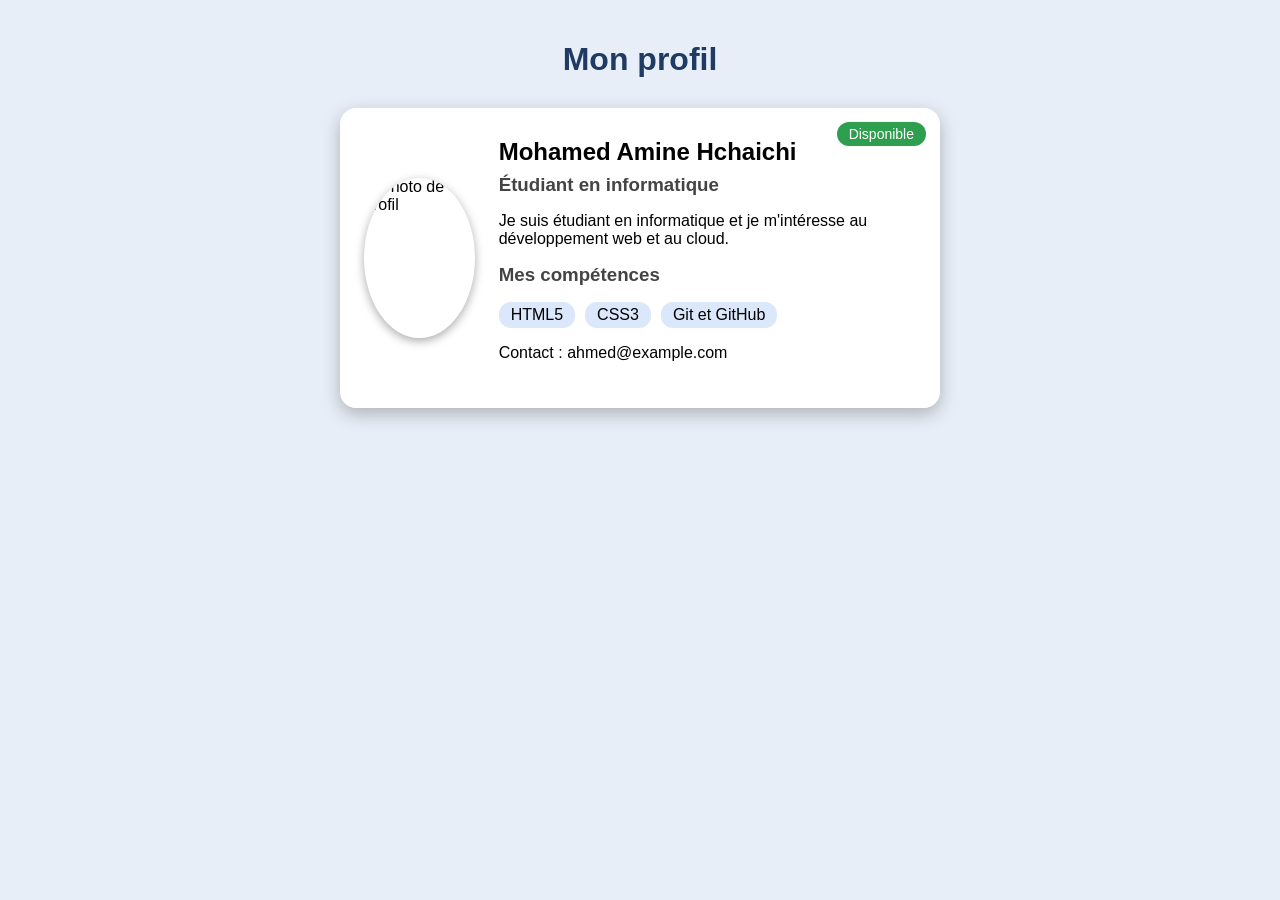
==== index.html @ 1f31fbaf "Add files via upload" ====
<!doctype html>
<html lang="fr">
  <head>
    <meta charset="UTF-8" />
    <meta name="viewport" content="width=device-width, initial-scale=1.0" />
    <title>Mon profil</title>
    <link rel="stylesheet" href="style.css" />
    <style>
      ul {
        list-style-type: circle;
      }
    </style>
  </head>

  <body>
    <h1>Mon profil</h1>
    <div class="carte">
      <span class="badge">Disponible</span>
      <img src="images/profil.jpg" alt="Photo de profil" />
      <div class="infos">
        <h2>Mohamed Amine Hchaichi</h2>
        <h3>Étudiant en informatique</h3>
        <p>
          Je suis étudiant en informatique et je m'intéresse au développement
          web et au cloud.
        </p>
        <h3>Mes compétences</h3>
        <ul>
          <li>HTML5</li>
          <li>CSS3</li>
          <li>Git et GitHub</li>
        </ul>
        <p>Contact : ahmed@example.com</p>
      </div>
    </div>
  </body>
</html>
---- style.css ----
body {
    background-color: #e8eef7;
    font-family: "Segoe UI", Arial, sans-serif;
    margin: 0;
    padding: 20px;
}
h1 { text-align: center; color: #1f3b63; }


.carte {
    position: relative;              
    display: flex;           
    gap: 24px;
    align-items: center;
    width: 600px;
    max-width: 100%;
    box-sizing: border-box;
    padding: 30px 24px;
    margin: 30px auto;
    background-color: #ffffff;
    border-radius: 16px;
    box-shadow: 0 6px 18px rgba(0,0,0,.25);
}


.badge {
    position: absolute;
    top: 14px;
    right: 14px;
    background-color: #2e9e4f;
    color: white;
    padding: 4px 12px;
    border-radius: 20px;
    font-size: 14px;
}


.carte img {
    width: 160px;
    height: 160px;
    object-fit: cover;
    border-radius: 50%;
    box-shadow: 0 3px 10px rgba(14, 13, 13, 0.35);
    transition: transform .3s;
}
.carte img:hover { transform: scale(1.08) rotate(3deg); }

.infos h2 { margin: 0; }
.infos h3 { margin: 8px 0; color: #444; }
.infos ul { display: flex; gap: 10px; list-style: none; padding: 0; flex-wrap: wrap; }
.infos li { background-color: #dbe7fb; padding: 4px 12px; border-radius: 12px; }
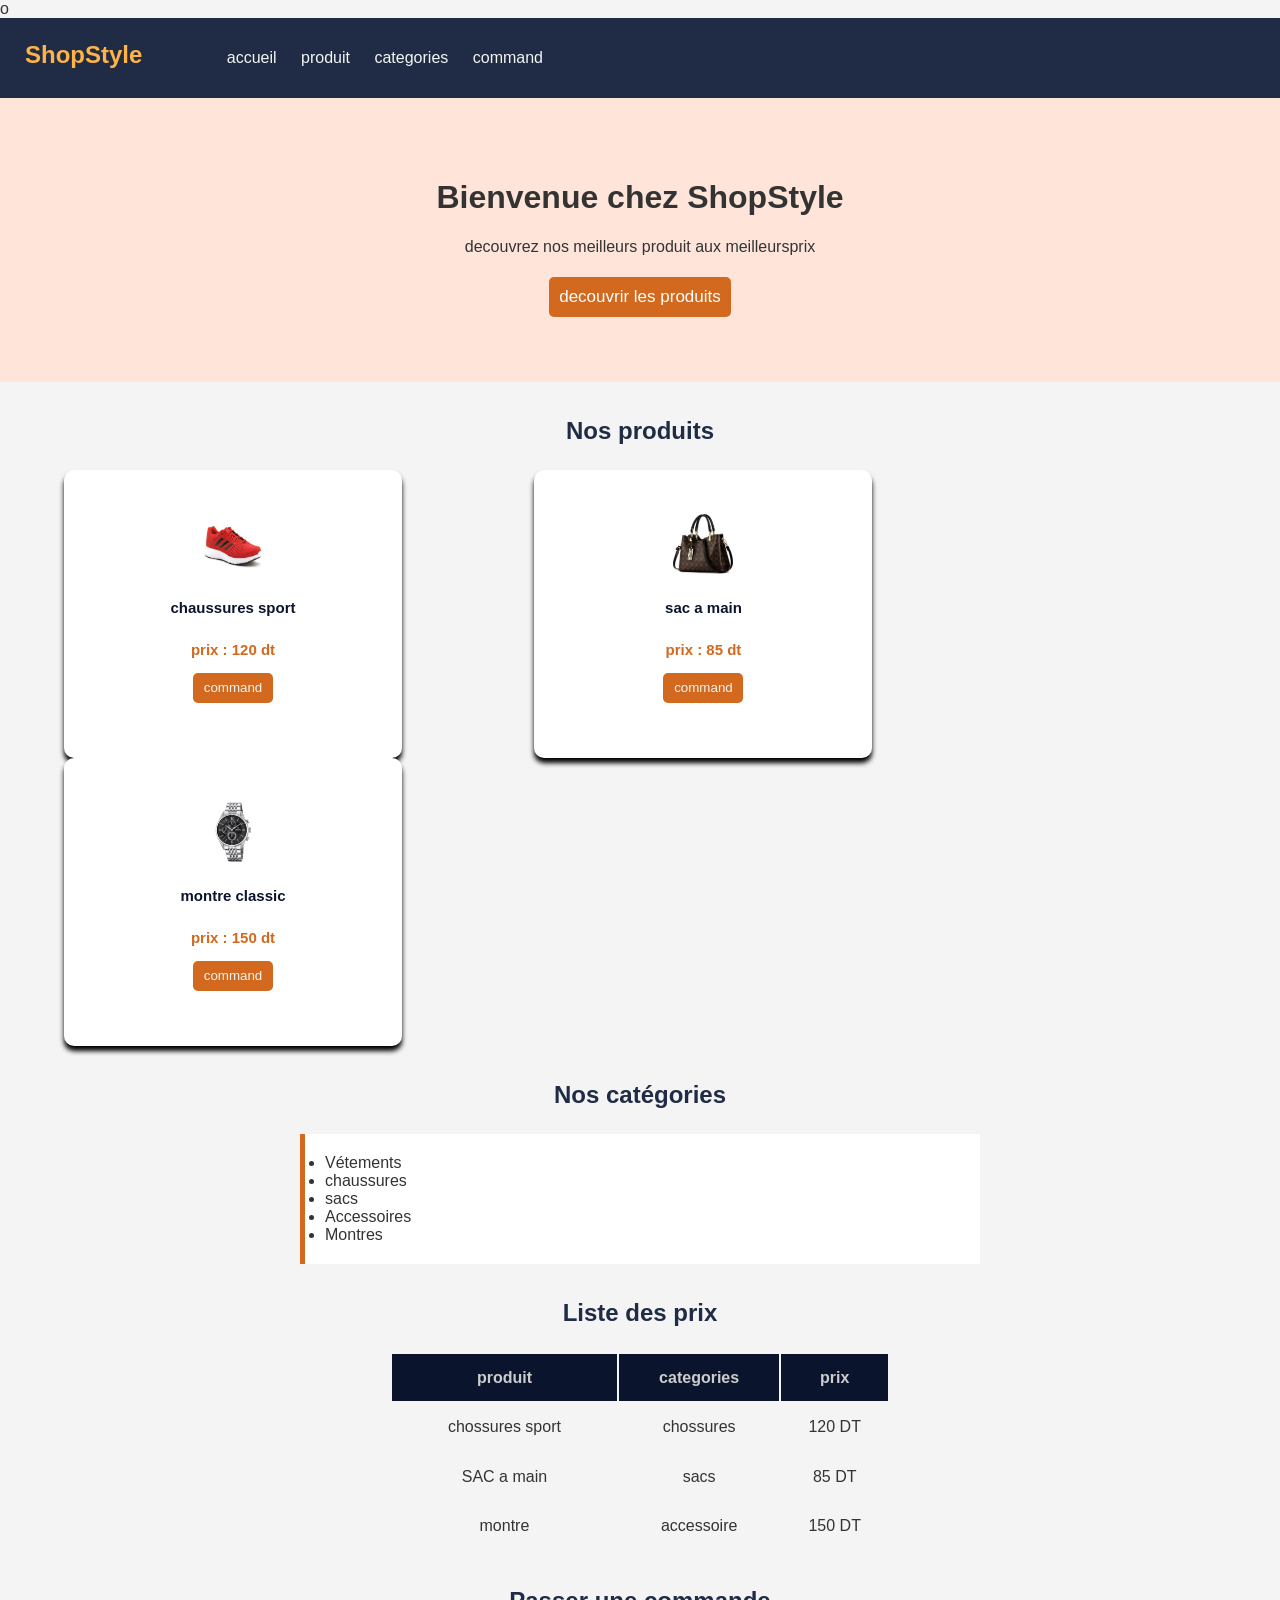
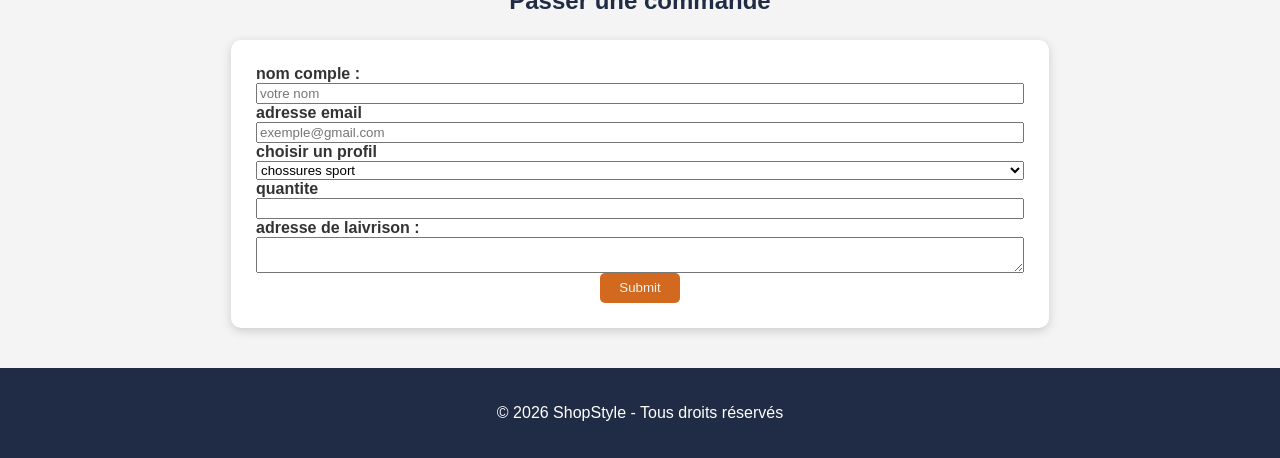
==== commit daaa4c84: "Add files via upload" ====
--- a/index.html
+++ b/index.html
@@ -1,37 +1,125 @@
-<!doctype html>
-<html lang="fr">
-  <head>
-    <meta charset="UTF-8" />
-    <meta name="viewport" content="width=device-width, initial-scale=1.0" />
-    <title>Mon profil</title>
-    <link rel="stylesheet" href="style.css" />
-    <style>
-      ul {
-        list-style-type: circle;
-      }
-    </style>
-  </head>
-
-  <body>
-    <h1>Mon profil</h1>
-    <div class="carte">
-      <span class="badge">Disponible</span>
-      <img src="images/profil.jpg" alt="Photo de profil" />
-      <div class="infos">
-        <h2>Mohamed Amine Hchaichi</h2>
-        <h3>Étudiant en informatique</h3>
-        <p>
-          Je suis étudiant en informatique et je m'intéresse au développement
-          web et au cloud.
-        </p>
-        <h3>Mes compétences</h3>
-        <ul>
-          <li>HTML5</li>
-          <li>CSS3</li>
-          <li>Git et GitHub</li>
-        </ul>
-        <p>Contact : ahmed@example.com</p>
-      </div>
-    </div>
-  </body>
-</html>
+o<!DOCTYPE html>
+<html lang="fr">
+<head>
+    <meta charset="UTF-8">
+    <meta name="viewport" content="width=device-width, initial-scale=1.0">
+    <title>ShopStyle - Boutique en ligne</title>
+    <link rel="stylesheet" href="style.css">
+</head>
+<body>
+
+    <!-- Navigation -->
+    <nav>
+        <h2 class="logo">ShopStyle</h2>
+        <ul id="block" >
+            <li  class="ligne"><a href=""></a>accueil</a></li>
+            <li  class="ligne"><a href=""></a>produit</a></li>
+            <li  class="ligne"><a href=""></a>categories</a></li>
+            <li  class="ligne"><a href=""></a> command</a></li>
+        </ul>
+       
+    </nav>
+
+    <!-- Accueil -->
+    <header id="accueil">
+       <h1>Bienvenue chez ShopStyle</h1>
+       <p>decouvrez nos meilleurs produit aux meilleursprix</p>
+       <input id="btn" type="button" value="decouvrir les produits">
+    </header>
+
+    <!-- Produits -->
+    <section id="produits">
+        <h2 class="titre">Nos produits</h2>
+         <div id="div1">
+            <img src="chaussures.jpg" alt="">
+            <h5 class="nom">chaussures sport  </h5>
+            <p class="prix">prix : 120 dt </p>
+            <input class="cmd" type="button" value="command">
+         </div>
+         <div id="div2">
+            <img src="sac.jpg" alt="">
+            <h5 class="nom">sac a main </h5>
+            <p class="prix">prix : 85 dt </p>
+            <input class="cmd" type="button" value="command">
+         </div>
+         <div id="div3">
+            <img src="montre.jpg" alt="">
+            <h5 class="nom">montre classic   </h5>
+            <p class="prix">prix : 150 dt </p>
+            <input class="cmd" type="button" value="command">
+         </div>
+        
+    </section>
+
+    <!-- Catégories -->
+    <section id="categories">
+        <h2 class="titre">Nos catégories</h2>
+        <div id="cat">
+        <ul id="list">
+            <li>Vétements</li>
+            <li>chaussures </li>
+            <li>sacs</li>
+            <li>Accessoires</li>
+            <li>Montres</li>
+        </ul>
+        </div>
+    </section>
+
+    <!-- Tableau -->
+    <section id="tableau">
+        <h2 class="titre">Liste des prix</h2>
+        <table>
+            <tr>
+                <th>produit</th>
+                <th>categories</th>
+                <th>prix</th>
+            </tr>
+            <tr>
+                <td>chossures sport </td>
+                <td>chossures </td>
+                <td> 120 DT </td>
+            </tr>
+            <tr>
+                <td>SAC a main  </td>
+                <td>sacs </td>
+                <td> 85 DT </td>
+            </tr>
+            <tr>
+                <td> montre </td>
+                <td> accessoire  </td>
+                <td> 150 DT </td>
+            </tr>
+        </table>
+      
+    </section>
+
+    <!-- Formulaire -->
+    <section id="commande">
+        <h2 class="titre">Passer une commande</h2>
+        <form action="">
+            <label for="">nom comple :</label><br>
+            <input type="text" placeholder="votre nom " class="bb"><br>
+            <label for="">adresse email</label><br>
+            <input type="email" name="" id="" class="bb" placeholder="exemple@gmail.com"><br>
+            <label for="">choisir un profil </label><br>
+            <select name="" id="" class="bb" ><br>
+                <option value="">chossures sport</option>
+                <option value="">monte</option>
+                <option value="">sacs</option>
+            </select>
+            <label for="">quantite</label><br>
+            <input type="number" name="" id="" class="bb" ><br>
+            <label for="">adresse de laivrison :</label> <br>
+            <textarea name="" id="" class="bb" ></textarea> <br>
+            <input type="submit" id="bt" class="cmd">
+        </form>
+       
+    </section>
+
+    <!-- Pied de page -->
+    <footer>
+        <p>&copy; 2026 ShopStyle - Tous droits réservés</p>
+    </footer>
+
+</body>
+</html>
--- a/style.css
+++ b/style.css
@@ -1,52 +1,189 @@
-
-body {
-    background-color: #e8eef7;
-    font-family: "Segoe UI", Arial, sans-serif;
-    margin: 0;
-    padding: 20px;
-}
-h1 { text-align: center; color: #1f3b63; }
-
-
-.carte {
-    position: relative;              
-    display: flex;           
-    gap: 24px;
-    align-items: center;
-    width: 600px;
-    max-width: 100%;
-    box-sizing: border-box;
-    padding: 30px 24px;
-    margin: 30px auto;
-    background-color: #ffffff;
-    border-radius: 16px;
-    box-shadow: 0 6px 18px rgba(0,0,0,.25);
-}
-
-
-.badge {
-    position: absolute;
-    top: 14px;
-    right: 14px;
-    background-color: #2e9e4f;
-    color: white;
-    padding: 4px 12px;
-    border-radius: 20px;
-    font-size: 14px;
-}
-
-
-.carte img {
-    width: 160px;
-    height: 160px;
-    object-fit: cover;
-    border-radius: 50%;
-    box-shadow: 0 3px 10px rgba(14, 13, 13, 0.35);
-    transition: transform .3s;
-}
-.carte img:hover { transform: scale(1.08) rotate(3deg); }
-
-.infos h2 { margin: 0; }
-.infos h3 { margin: 8px 0; color: #444; }
-.infos ul { display: flex; gap: 10px; list-style: none; padding: 0; flex-wrap: wrap; }
-.infos li { background-color: #dbe7fb; padding: 4px 12px; border-radius: 12px; }
+/* Mise en forme générale */
+body {
+    font-family: Arial, sans-serif;
+    margin: 0;
+    padding: 0;
+    background-color: #f4f4f4;
+    color: #333;
+}
+
+/* Navigation */
+nav {
+    background-color: #202c45;
+    color: white;
+    padding: 15px;
+    position: relative;
+}
+
+.logo {
+    display: inline-block;
+    margin: 5px 30px 5px 10px;
+    color: #ffb347;
+}
+
+ul#block {
+    display: inline-block;
+}
+li.ligne {
+    display: inline-block;
+    padding: 0 10px;
+}
+ul#block a:hover {
+    background-color: white;
+    color: #1152e0;
+    padding: 5px;
+}
+/* Section accueil */
+header {
+    background-color: #ffe5d9;
+    text-align: center;
+    padding: 60px 20px;
+    position: relative;
+}
+
+
+
+
+
+
+/* Titres */
+.titre {
+    text-align: center;
+    margin: 35px 0 25px;
+    color: #202c45;
+}
+
+/* Boxes produits */
+
+
+/* Catégories */
+
+/* Formulaire */
+form {
+    width: 60%;
+    margin: 20px auto 40px;
+    padding: 25px;
+    background-color: white;
+    border-radius: 10px;
+    box-shadow: 0 3px 10px #ccc;
+    position: relative;
+}
+
+
+
+/* Pied de page */
+footer {
+    background-color: #202c45;
+    color: white;
+    text-align: center;
+    padding: 20px;
+    margin-top: 30px;
+}
+.ligne{
+display:block;
+color: #f4f4f4;
+}
+#btn{
+color:white;
+background-color: chocolate;
+font-size: 17px;
+border: 2px ;
+border-radius: 5px;
+margin: 5px;
+padding: 10px;
+}
+img{
+width: 60px;
+height: 60px;
+}
+#div1{
+width: 300px;
+height: 200px;
+box-shadow: 0px 5px 5px 0px   #000000;
+background-color: rgb(255, 255, 255);
+border-radius: 10px;
+text-align: center;
+margin: 0 5%;
+display:inline-block;
+padding: 44px 19px;
+}
+#div2{
+width: 300px;
+height: 200px;
+box-shadow: 0px 5px 5px 0px   #000000;
+background-color: rgb(255, 255, 255);
+border-radius: 10px;
+text-align: center;
+margin: 0 5%;
+display:inline-block;
+padding: 44px 19px;
+
+}
+#div3{
+width: 300px;
+height: 200px;
+box-shadow: 0px 5px 5px 0px   #000000;
+background-color: rgb(255, 255, 255);
+border-radius: 10px;
+text-align: center;
+margin: 0 5%;
+display:inline-block;
+padding: 44px 19px;
+
+}
+.nom{
+color: #0a152d;
+font-size: 15px;
+font-weight: bold;
+}
+.prix{
+color: chocolate;
+font-size: 15px;
+font-weight: bold;
+}
+.cmd{
+color: #f4f4f4;
+background-color: chocolate;
+border-radius: 5px;
+border: #f4f4f4;
+width: 80px;
+height: 30px;
+}
+
+
+#cat{
+background-color: white;
+border-left: 5px chocolate solid ;
+margin-left: 300px;
+margin-right: 300px;
+
+}
+#list{
+padding: 20px;
+}
+table{
+border: 5px black;
+width: 500px;
+height: 200px;
+margin: auto;
+text-align: center;
+}
+th{
+background-color: #0a152d;
+color: #ccc;
+
+}
+th:hover{
+text-decoration: underline rgb(56, 131, 164);
+
+}
+label{
+font-weight:bold;
+}
+.bb{
+width:100%
+}
+input#bt {
+    display: block;
+    margin: auto;
+}
